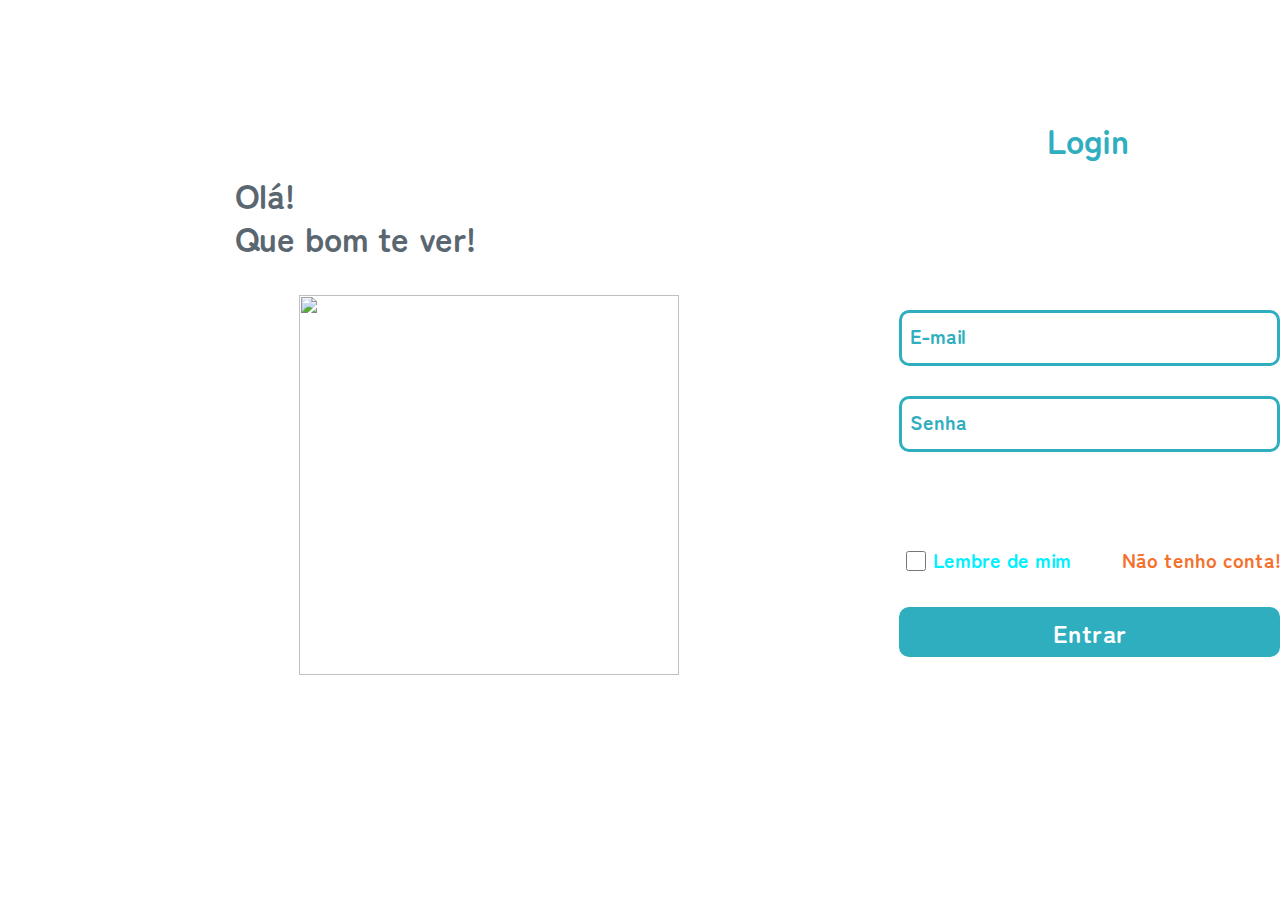
==== pages/login-page.html @ 47a067ae "mais mudanças" ====
<!DOCTYPE html>
<html lang="pt-br">
<head>
    <meta charset="UTF-8">
    <meta name="viewport" content="width=device-width, initial-scale=1.0">
    <title>sQpets Lista de Tarefas</title>
    <link rel="stylesheet" href="../styles/reset.css">
    <link rel="stylesheet" href="../styles/style.css">
</head>
<body>
    <header>
        <img src="/src/imagens/logo-homapage.png"  class="logo" alt="">
    </header>


    <!-- <aside>Barra lateral</aside> -->


    <main>

        <div>
            <h1 class="mensagem__bemvindo"> Olá! <br>Que bom te ver!</h1>

            <img src="/src/imagens/capivara-cadastrese.png" class="img__capivara" alt="">
        </div>
       

        <div class="container">
            <h1 class="container__login">
                Login
            </h1>
            <div class="">
                <form action="container__form">
                    <div class="container__input">
                        <div class="container__area__input">
                            <input type="text" class="area__input" placeholder="E-mail">
                            <input type="password" class="area__input" placeholder="Senha">
                        </div>
                        
                        <div class="container__checkbox">
                            <div class="container__checkbox--remember">
                                <input type="checkbox" id="remember__me"><label for="remember__me">Lembre de mim</label>
                            </div>
                            
                            <a href="">Não tenho conta!</a>
                        </div>
                        <input type="submit" class="input__enter" value="Entrar"> 
                    </div>
                </form>
            </div>
            
        </div>
    </main>
  
</body>
</html>
---- styles/style.css ----
@import url('https://fonts.googleapis.com/css2?family=Castoro:ital@0;1&family=Roboto:ital,wght@0,100;0,300;0,400;0,500;0,700;0,900;1,100;1,300;1,400;1,500;1,700;1,900&family=Zen+Maru+Gothic&display=swap');

* {
    margin: 0;
    padding: 0;
    font-family: "Zen Maru Gothic", sans-serif;
}

body {
    height: 100vh;
    box-sizing: border-box;

}


header {
    width: 100vw;
    height: 84px;
}

.logo {
    margin-top: 19px;
    margin-left: 99px;
}

main{
    display: flex;
    gap: 220px;
}

.mensagem__bemvindo {
    width: 243px;
    height: 90px;
    margin-top: 90px;
    margin-left: 235px;
    font-weight: 700;
    font-size: 34px;
    line-height: 42.67px;
    color: rgba(90, 103, 113, 1);
}

.img__capivara {
    width: 380px;
    height: 380px;
    margin-top: 31px;
    margin-left: 299px;
}

.container {
    display: flex;
    flex-direction: column;
    align-items: center;
    width: 381px;
    height: 541px;
    padding-top: 35px;
}

.container__login {
    width: 85px;
    height: 90px;
    font-weight: 700;
    font-size: 34px;
    line-height: 42.67px;
    color: rgba(47, 174, 191, 1);
    padding: 0px 0px 10px 0px;
}

.container__form {
   height: 350px;
}

.container__input {
    display: flex;
    flex-direction: column;
    width: 381px;
    height: 350px;
    padding-top: 100px;
}

.container__area__input {
    display: flex;
    flex-direction: column;
    gap: 30px;
}

.area__input {
    height: 50px;
    border-radius: 10px;
    border-width: 3px;
    border-style: solid;
    border-color: rgba(47, 174, 191, 1);
    padding-left: 8px;
}

input::placeholder {
    font-weight: 700;
    font-size: 20px;
    line-height: 42.67px;
    color: rgba(47, 174, 191, 1);
}

.input__enter {
    height: 50px;
    border-radius: 10px;
    background-color: rgba(47, 174, 191, 1);
    box-shadow: 0;
    border: 0 none;
    outline: 0;
    cursor: pointer;
}

input[type="submit"] {
    font-weight: 700;
    font-size: 25px;
    line-height: 42.67px;
    color: rgba(255, 255, 255, 1);
}

.container__checkbox {
    display: flex;
    justify-content: space-between;
    height: 130px;
    align-items: end;
    padding-bottom: 25px;
}

.container__checkbox--remember {
    display: flex;
    align-items: center;
    /* height: 42px;
    width: 150px; */
    padding-left: 7px;
    gap: 7px;
}

input[type="checkbox"] {
    width: 20px;
    height: 20px;
    border-radius: 4px;
    cursor: pointer;
}

input[type="checkbox"]::after {
    
}

label {
    font-weight: 700;
    font-size: 20px;
    line-height: 42.67px;
    color: rgba(0, 240, 255, 1);
    cursor: pointer;
}

a {
    font-weight: 700;
    font-size: 20px;
    line-height: 42.67px;
    text-decoration: none;
    color: rgba(243, 113, 45, 1);
}
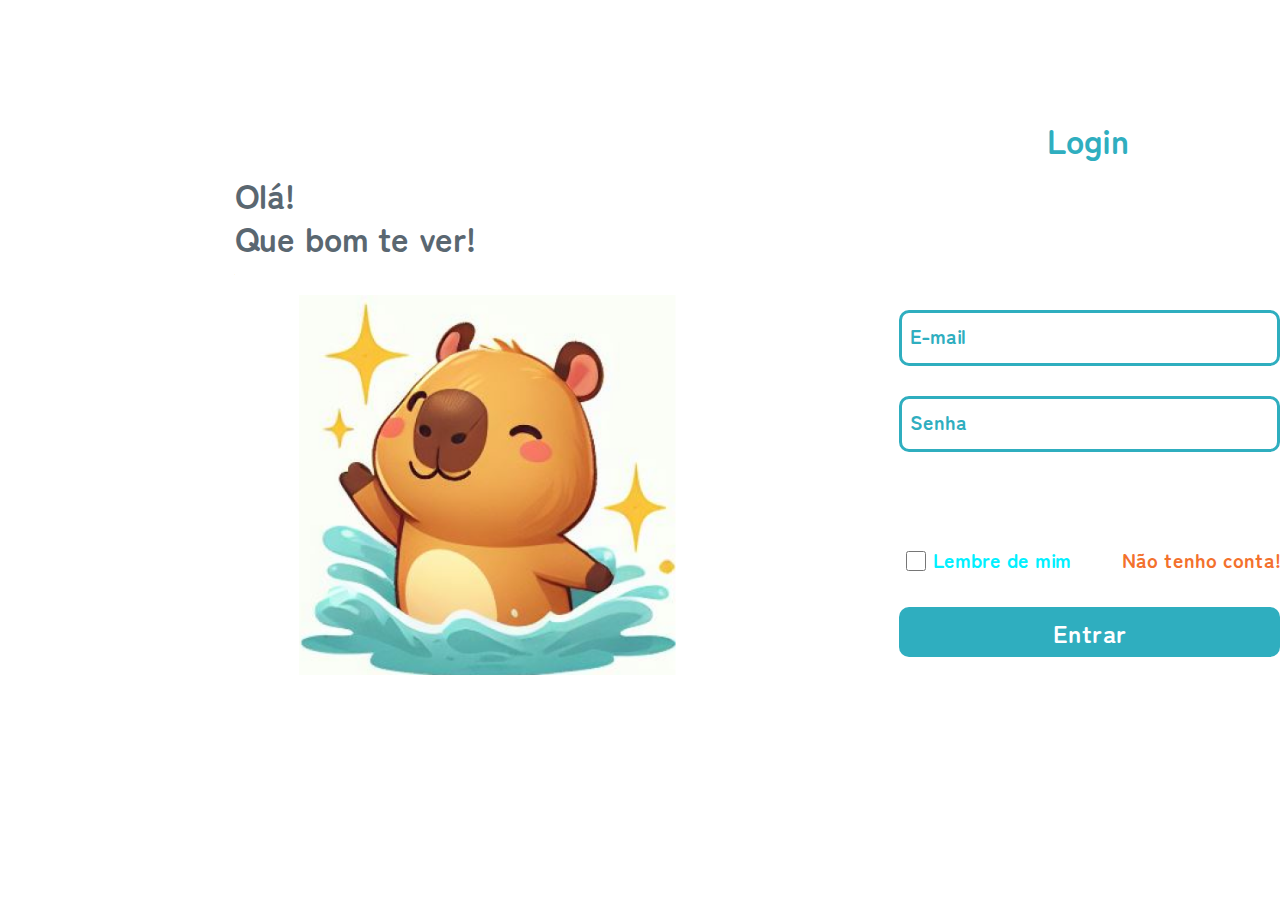
==== commit f70a8ba7: "estilização no checkbox" ====
--- a/pages/login-page.html
+++ b/pages/login-page.html
@@ -21,7 +21,7 @@
         <div>
             <h1 class="mensagem__bemvindo"> Olá! <br>Que bom te ver!</h1>
 
-            <img src="/src/imagens/capivara-cadastrese.png" class="img__capivara" alt="">
+            <img src="/src/imagens/ursinho-novo.png" class="img__capivara" alt="">
         </div>
        
 
@@ -39,7 +39,7 @@
                         
                         <div class="container__checkbox">
                             <div class="container__checkbox--remember">
-                                <input type="checkbox" id="remember__me"><label for="remember__me">Lembre de mim</label>
+                                <input type="checkbox" class="quaquer" id="remember__me"><label for="remember__me">Lembre de mim</label>
                             </div>
                             
                             <a href="">Não tenho conta!</a>
--- a/styles/style.css
+++ b/styles/style.css
@@ -131,17 +131,12 @@
     width: 150px; */
     padding-left: 7px;
     gap: 7px;
+    
 }
 
-input[type="checkbox"] {
+.quaquer{
+    height: 20px;
     width: 20px;
-    height: 20px;
-    border-radius: 4px;
-    cursor: pointer;
-}
-
-input[type="checkbox"]::after {
-    
 }
 
 label {
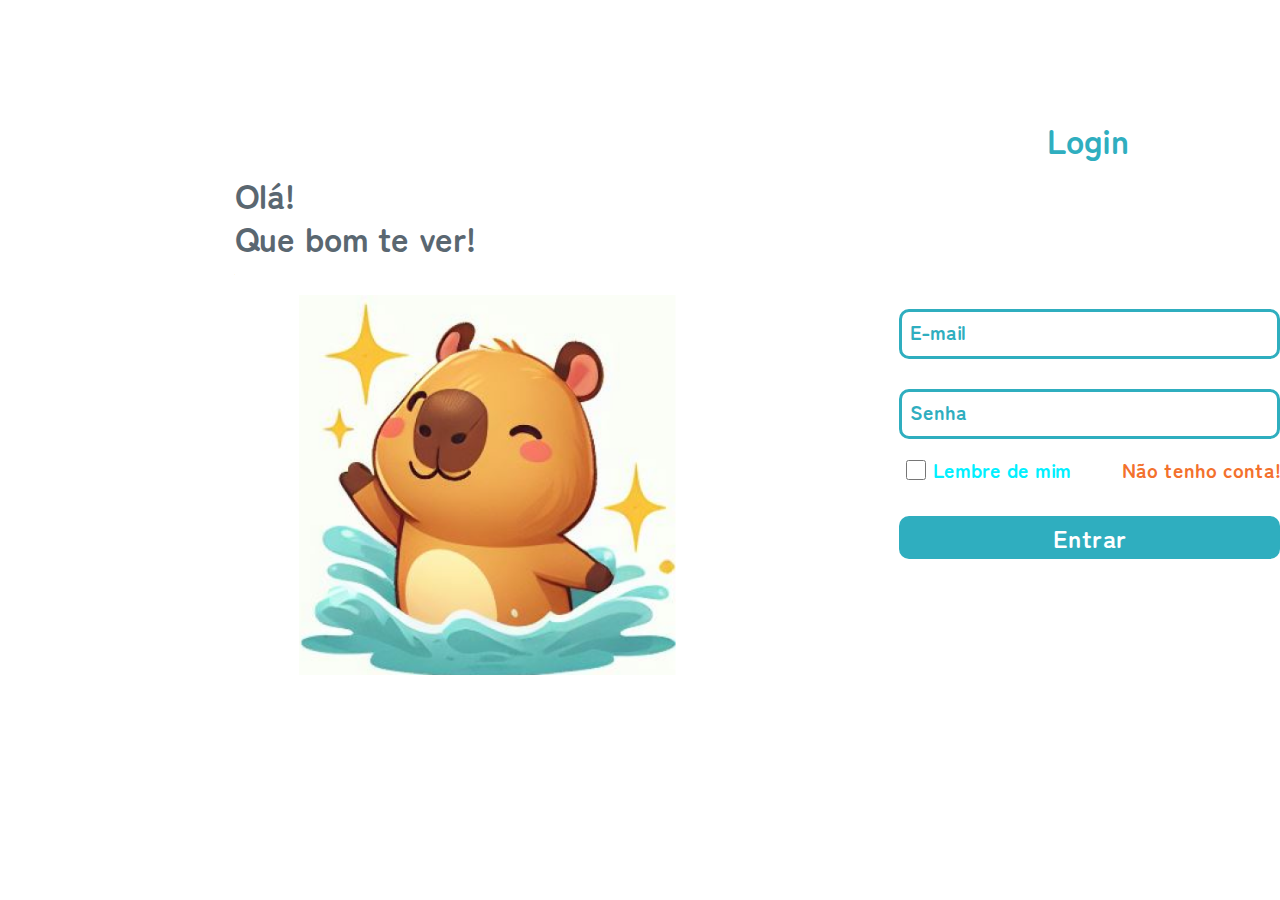
==== commit e255daa4: "responsividade para mobile feita" ====
--- a/pages/login-page.html
+++ b/pages/login-page.html
@@ -18,7 +18,7 @@
 
     <main>
 
-        <div>
+        <div class="main__container">
             <h1 class="mensagem__bemvindo"> Olá! <br>Que bom te ver!</h1>
 
             <img src="/src/imagens/ursinho-novo.png" class="img__capivara" alt="">
--- a/styles/style.css
+++ b/styles/style.css
@@ -4,11 +4,12 @@
     margin: 0;
     padding: 0;
     font-family: "Zen Maru Gothic", sans-serif;
+    box-sizing: border-box;
 }
 
 body {
     height: 100vh;
-    box-sizing: border-box;
+    
 
 }
 
@@ -154,3 +155,69 @@
     text-decoration: none;
     color: rgba(243, 113, 45, 1);
 }
+
+
+@media screen and (max-width: 460px) {
+   
+    body {
+    width: 100%;
+   }
+
+   
+header {
+    width: 100vw;
+    height: 84px;
+    text-align: center;
+    padding-top: 25px;
+}
+
+.logo {
+    margin-top: 0;
+    margin-left: 0;
+}
+
+   main {
+    flex-direction: column;
+    width: 100%;
+    gap: 72px;
+    /* margin: 0 auto; */
+   }
+
+   .main__container {
+    display: flex;
+    flex-direction: column;
+    justify-content: center;
+    align-items: center;
+   }
+/*  
+   .mensagem__bemvindo .img__capivara {
+    width: 5px;
+    height: 5px;
+
+   } */
+
+   .mensagem__bemvindo {
+    width: 21rem;
+    height: 90px;
+    margin-top: 60px;
+    margin-left: 0;
+    font-weight: 700;
+    font-size: 45px;
+}
+
+    .img__capivara {
+        width: 100px;
+        height: 100px;
+        margin-left: 0;
+    }
+
+    .container {
+        width: 100%;   
+    }
+
+    .container__input {
+        padding-top: 15px;
+    }
+
+
+}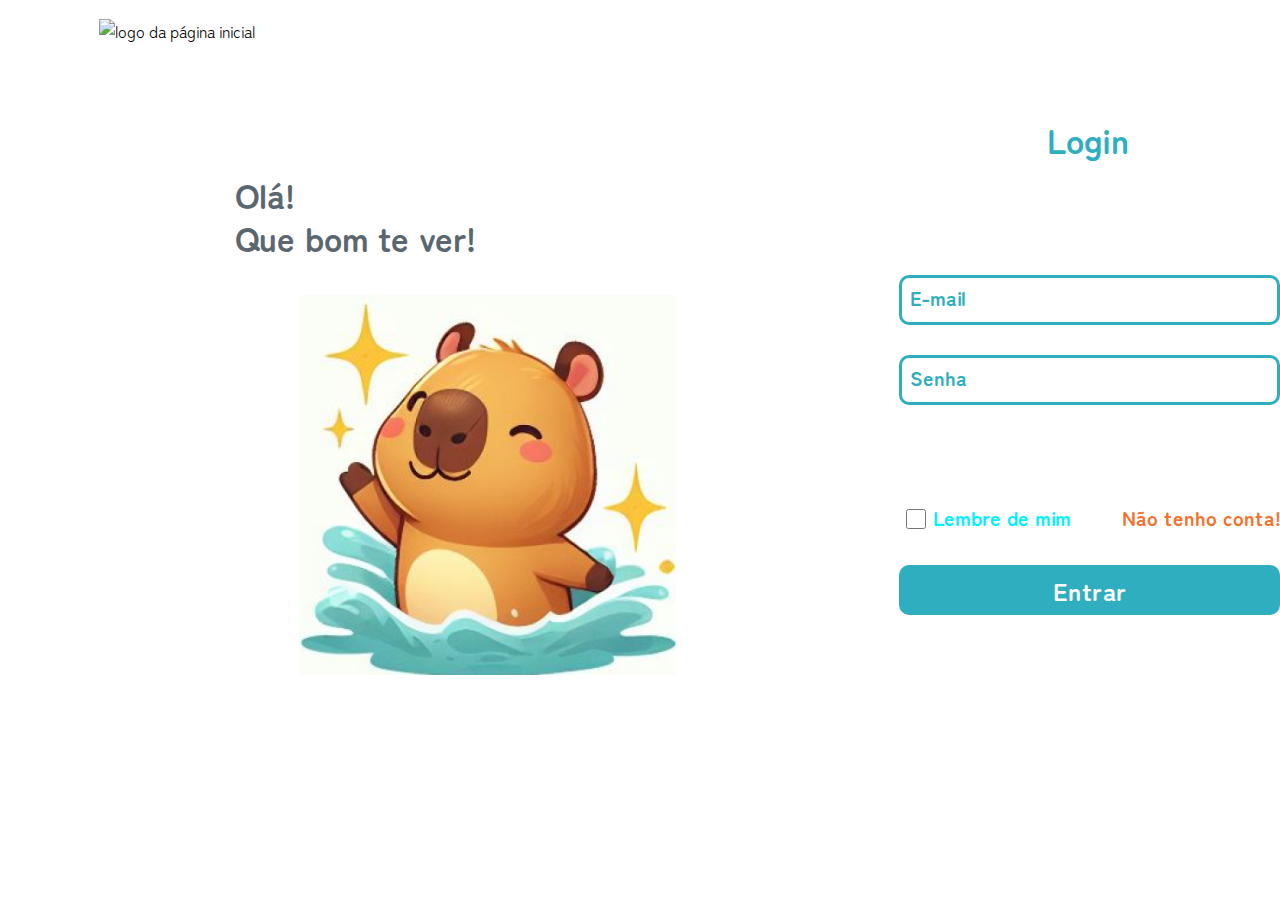
==== commit a506ce03: "mudanças finais, reponsividade de tablets" ====
--- a/pages/login-page.html
+++ b/pages/login-page.html
@@ -9,7 +9,7 @@
 </head>
 <body>
     <header>
-        <img src="/src/imagens/logo-homapage.png"  class="logo" alt="">
+        <img src="/src/imagens/logo-homapage.png"  class="logo" alt="logo da página inicial">
     </header>
 
 
@@ -21,7 +21,7 @@
         <div class="main__container">
             <h1 class="mensagem__bemvindo"> Olá! <br>Que bom te ver!</h1>
 
-            <img src="/src/imagens/ursinho-novo.png" class="img__capivara" alt="">
+            <img src="/src/imagens/ursinho-novo.png" class="img__capivara" alt="imagem da capivara">
         </div>
        
 
@@ -29,7 +29,7 @@
             <h1 class="container__login">
                 Login
             </h1>
-            <div class="">
+            <div>
                 <form action="container__form">
                     <div class="container__input">
                         <div class="container__area__input">
@@ -38,13 +38,13 @@
                         </div>
                         
                         <div class="container__checkbox">
-                            <div class="container__checkbox--remember">
-                                <input type="checkbox" class="quaquer" id="remember__me"><label for="remember__me">Lembre de mim</label>
+                            <div class="container__checkbox__remember">
+                                <input type="checkbox" id="remember__me"><label for="remember__me">Lembre de mim</label>
                             </div>
                             
                             <a href="">Não tenho conta!</a>
                         </div>
-                        <input type="submit" class="input__enter" value="Entrar"> 
+                        <input type="submit" class="container__input__enter" value="Entrar"> 
                     </div>
                 </form>
             </div>
--- a/styles/style.css
+++ b/styles/style.css
@@ -9,8 +9,6 @@
 
 body {
     height: 100vh;
-    
-
 }
 
 
@@ -52,7 +50,7 @@
     flex-direction: column;
     align-items: center;
     width: 381px;
-    height: 541px;
+    height: 581px;
     padding-top: 35px;
 }
 
@@ -74,7 +72,7 @@
     display: flex;
     flex-direction: column;
     width: 381px;
-    height: 350px;
+    height: 490px;
     padding-top: 100px;
 }
 
@@ -100,7 +98,7 @@
     color: rgba(47, 174, 191, 1);
 }
 
-.input__enter {
+.container__input__enter {
     height: 50px;
     border-radius: 10px;
     background-color: rgba(47, 174, 191, 1);
@@ -120,22 +118,19 @@
 .container__checkbox {
     display: flex;
     justify-content: space-between;
-    height: 130px;
+    height: 160px;
     align-items: end;
     padding-bottom: 25px;
 }
 
-.container__checkbox--remember {
+.container__checkbox__remember {
     display: flex;
     align-items: center;
-    /* height: 42px;
-    width: 150px; */
     padding-left: 7px;
     gap: 7px;
-    
-}
-
-.quaquer{
+}
+
+input[type="checkbox"] {
     height: 20px;
     width: 20px;
 }
@@ -156,6 +151,62 @@
     color: rgba(243, 113, 45, 1);
 }
 
+@media screen and (max-width: 768px) {
+   
+    body {
+        width: 100%;
+    }
+
+    header {
+        width: 100vw;
+        height: 84px;
+        text-align: center;
+        padding-top: 25px;
+    }
+
+    
+    .logo {
+        margin-top: 0;
+        margin-left: 0;
+    }
+
+    main {
+        flex-direction: column;
+        width: 100%;
+        gap: 72px;
+    }
+
+    .main__container {
+        display: flex;
+        flex-direction: column;
+        justify-content: center;
+        align-items: center;
+       }
+    
+       .mensagem__bemvindo {
+        width: 21rem;
+        height: 90px;
+        margin-top: 60px;
+        margin-left: 0;
+        font-weight: 700;
+        font-size: 45px;
+    }
+
+    .img__capivara {
+        width: 200px;
+        height: 200px;
+        margin-left: 0;
+    }
+
+    .container {
+        width: 100%;   
+    }
+
+    .container__input {
+        padding-top: 15px;
+    }
+
+}
 
 @media screen and (max-width: 460px) {
    
@@ -180,7 +231,6 @@
     flex-direction: column;
     width: 100%;
     gap: 72px;
-    /* margin: 0 auto; */
    }
 
    .main__container {
@@ -189,12 +239,6 @@
     justify-content: center;
     align-items: center;
    }
-/*  
-   .mensagem__bemvindo .img__capivara {
-    width: 5px;
-    height: 5px;
-
-   } */
 
    .mensagem__bemvindo {
     width: 21rem;
